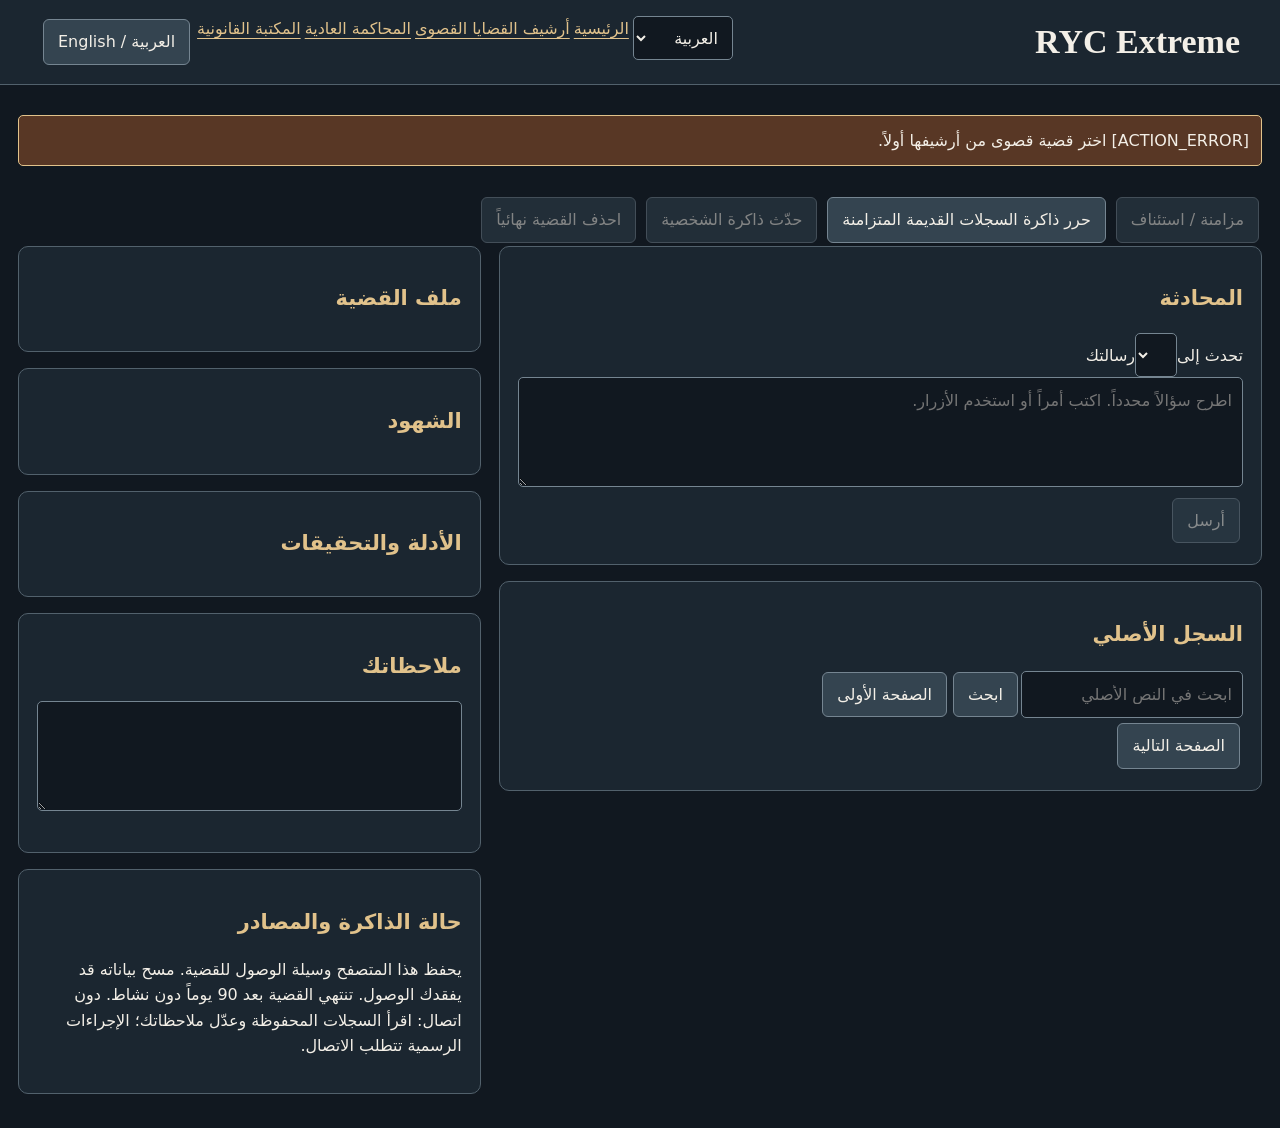
==== extreme.html @ a2f2ba57 "Add files via upload" ====
<!-- File name: extreme.html — dedicated Foundation terminal, isolated from Standard trials. -->
<!DOCTYPE html><html lang="ar" dir="rtl"><head><meta charset="utf-8"><meta name="viewport" content="width=device-width,initial-scale=1"><title>Extreme | Rest Your Case</title><meta name="theme-color" content="#111820"><link rel="manifest" href="manifest.json"><link rel="icon" href="icons/icon-192.png"><link rel="stylesheet" href="extreme.css?v=foundation-2"><script src="ryc-ar.js?v=foundation-2"></script><script src="ryc-i18n.js?v=foundation-2"></script></head>
<body class="extreme-terminal" data-no-i18n><header><h1 id="title">RYC Extreme</h1><nav><a href="index.html" data-en="Overview" data-ar="الرئيسية">Overview</a><a href="shelf.html?mode=extreme" data-en="Extreme archive" data-ar="أرشيف القضايا القصوى">Extreme archive</a><a href="game.html#terminal" data-en="Standard trial" data-ar="المحاكمة العادية">Standard trial</a><a href="library.html" data-en="Legal library" data-ar="المكتبة القانونية">Legal library</a><button id="language" type="button">العربية / English</button></nav></header>
<main><div id="notice" class="extreme-warning" role="status" hidden></div><div id="save-warning" class="extreme-warning" role="alert" hidden></div><div id="status" class="extreme-status"></div><div id="resume" class="extreme-warning" hidden></div><nav><button id="sync" data-en="Sync / Resume" data-ar="مزامنة / استئناف">Sync / Resume</button><button id="next" hidden></button><button id="prosecution" hidden data-en="Continue prosecution" data-ar="تابع قضية الادعاء">Continue prosecution</button><button id="cache" data-en="Free older synced cache" data-ar="حرر ذاكرة السجلات القديمة المتزامنة">Free older synced cache</button><button id="clerk" data-en="Refresh character memory" data-ar="حدّث ذاكرة الشخصية">Refresh character memory</button><button id="purge" data-en="Permanently delete case" data-ar="احذف القضية نهائياً">Permanently delete case</button></nav>
<div class="extreme-columns"><div><section><h2 data-en="Conversation" data-ar="المحادثة">Conversation</h2><p id="recipient-indicator"></p><div id="feed" class="extreme-feed" role="log" aria-live="polite"></div><form id="compose"><label for="recipient" data-en="Speak to" data-ar="تحدث إلى">Speak to</label><select id="recipient"></select><label for="message" data-en="Your message" data-ar="رسالتك">Your message</label><textarea id="message" maxlength="2400"></textarea><button id="send" data-en="Send" data-ar="أرسل">Send</button></form><div id="pending" hidden><p data-en="An action is awaiting recovery. Its text is preserved." data-ar="يوجد إجراء ينتظر الاستعادة. نصه محفوظ.">An action is awaiting recovery. Its text is preserved.</p><button id="retry" data-en="Check status / Retry same action" data-ar="تحقق / أعد الإجراء نفسه">Check status / Retry same action</button><button id="discard" data-en="Check and discard failed request" data-ar="تحقق وتجاهل الطلب الفاشل">Check and discard failed request</button></div></section>
<section><h2 data-en="Original record" data-ar="السجل الأصلي">Original record</h2><form id="history-search"><input id="query" maxlength="300" aria-label="Search original record"><button data-en="Search" data-ar="ابحث">Search</button><button id="reset-history" type="button" data-en="First page" data-ar="الصفحة الأولى">First page</button></form><div id="history"></div><button id="more" data-en="Next page" data-ar="الصفحة التالية">Next page</button></section></div>
<aside><section><h2 data-en="Case file" data-ar="ملف القضية">Case file</h2><div id="case-file"></div></section><section><h2 data-en="Witnesses" data-ar="الشهود">Witnesses</h2><div id="witnesses"></div></section><section><h2 data-en="Evidence & investigations" data-ar="الأدلة والتحقيقات">Evidence & investigations</h2><div id="evidence"></div><div id="leads"></div></section><section><h2 data-en="Personal notes" data-ar="ملاحظاتك">Personal notes</h2><textarea id="notes" maxlength="50000"></textarea><p id="notes-status" role="status"></p></section><section><h2 data-en="Memory / source status" data-ar="حالة الذاكرة والمصادر">Memory / source status</h2><div id="memory"></div><p data-en="Case access is saved in this browser. Clearing browser data can lose access. Server cases expire after 90 days without activity. Offline: read cached records and edit notes; official actions require connection." data-ar="يحفظ هذا المتصفح وسيلة الوصول للقضية. مسح بياناته قد يفقدك الوصول. تنتهي القضية بعد 90 يوماً دون نشاط. دون اتصال: اقرأ السجلات المحفوظة وعدّل ملاحظاتك؛ الإجراءات الرسمية تتطلب الاتصال.">Case access is saved in this browser.</p></section></aside></div></main>
<script src="ryc-request.js?v=foundation-2"></script><script src="extreme-store.js?v=foundation-2"></script><script src="extreme-client.js?v=foundation-2"></script><script src="extreme-browser-migration.js?v=foundation-2"></script><script src="extreme-archive.js?v=foundation-2"></script><script src="extreme-history.js?v=foundation-2"></script><script src="extreme-terminal.js?v=foundation-2"></script></body></html>
---- extreme.css ----
/* File name: extreme.css — Foundation terminal and archive, mobile and RTL. */
.extreme-terminal,.extreme-panel,.extreme-dialog{--bg:#111820;--panel:#1b2630;--gold:#e1c28b;--ink:#f3efe7;--muted:#b7c2ca;box-sizing:border-box;color:var(--ink);font:16px/1.6 system-ui,sans-serif;color-scheme:dark}
body.extreme-terminal{margin:0;background:#111820}
.extreme-terminal *, .extreme-panel *, .extreme-dialog *{box-sizing:border-box}
.extreme-terminal [hidden],.extreme-panel [hidden]{display:none!important}
.extreme-terminal header{display:flex;align-items:center;justify-content:space-between;gap:12px;padding:16px clamp(14px,4vw,40px);border-bottom:1px solid #52616c;background:#1b2630;flex-wrap:wrap}
.extreme-terminal a,.extreme-panel a{color:#e1c28b;text-underline-offset:4px}
.extreme-terminal main{max-width:1400px;margin:auto;padding:18px}
.extreme-terminal h1{font:600 clamp(24px,4vw,34px)/1.3 Georgia,serif;margin:0}
.extreme-terminal h2,.extreme-panel h2{color:#e1c28b;font-size:21px}
.extreme-terminal button,.extreme-panel button,.extreme-dialog button{font:inherit;min-height:44px;padding:9px 14px;background:#344450;border:1px solid #758591;color:#f3efe7;border-radius:6px;cursor:pointer;margin:3px}
.extreme-terminal button:disabled,.extreme-panel button:disabled,.extreme-dialog button:disabled{opacity:.5;cursor:not-allowed}
.extreme-terminal button:focus-visible,.extreme-panel button:focus-visible,.extreme-dialog button:focus-visible{outline:3px solid #e1c28b;outline-offset:3px}
.extreme-terminal input,.extreme-terminal select,.extreme-terminal textarea,.extreme-panel select,.extreme-dialog input{font:inherit;min-height:44px;padding:10px;background:#111820;border:1px solid #758591;border-radius:5px;color:#f3efe7;max-width:100%}
.extreme-terminal textarea{width:100%;min-height:110px;resize:vertical}
.extreme-status{display:flex;gap:16px;flex-wrap:wrap;color:#e1c28b;margin:14px 0}
.extreme-columns{display:grid;grid-template-columns:minmax(0,1.65fr) minmax(270px,1fr);gap:18px}
.extreme-terminal section,.extreme-panel{background:#1b2630;border:1px solid #52616c;border-radius:10px;padding:18px;margin-bottom:16px;overflow-wrap:anywhere}
.extreme-terminal nav{display:flex;flex-wrap:wrap;gap:4px}
.extreme-terminal small{display:block;color:#b7c2ca}
.extreme-feed{max-height:65vh;overflow:auto;overscroll-behavior:contain}
.extreme-event{padding:14px 0;border-bottom:1px solid #52616c;white-space:pre-wrap}
.extreme-event p{margin:8px 0}
.extreme-terminal details{border-bottom:1px solid #52616c;padding:12px 0}
.extreme-terminal summary{cursor:pointer;font-weight:600;color:#e1c28b;min-height:44px}
.extreme-warning{background:#583725;border:1px solid #e1c28b;padding:12px;border-radius:5px;white-space:pre-wrap;margin:12px 0}
.extreme-dialog{background:#1b2630;border:1px solid #e1c28b;border-radius:10px;padding:24px;width:min(520px,calc(100vw - 24px));max-height:90dvh;overflow:auto}
.extreme-dialog::backdrop{background:#000b}
.extreme-dialog p{white-space:pre-wrap;overflow-wrap:anywhere}
.extreme-dialog label,.extreme-dialog input{display:block;width:100%;margin:10px 0}
.extreme-case-card{padding:16px;margin:12px 0;border:1px solid #758591;border-radius:6px}
.extreme-case-card p{white-space:pre-wrap}
.extreme-panel{max-width:1160px;margin:0 auto 40px}
@media(max-width:780px){.extreme-columns{grid-template-columns:minmax(0,1fr)}.extreme-terminal main{padding:10px}.extreme-terminal section{padding:14px}.extreme-feed{max-height:50vh}.extreme-panel{margin-inline:10px}}

#standard-generation{display:flex;flex-wrap:wrap;gap:10px}#standard-generation h2,#standard-generation p{flex-basis:100%}#standard-generation select{max-width:100%;min-height:44px;padding:8px}
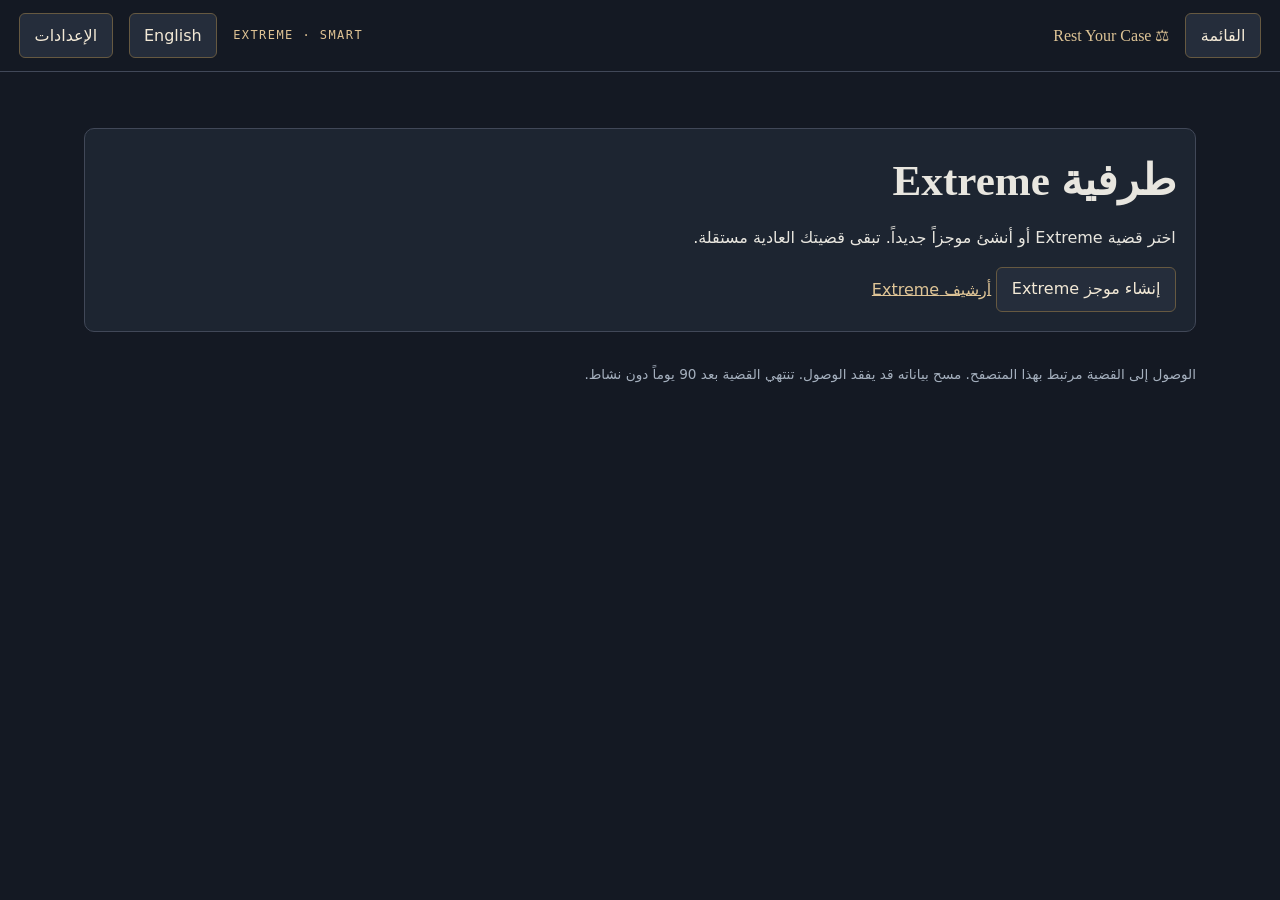
==== commit 7fd8aeb4: "Add files via upload" ====
--- a/extreme.html
+++ b/extreme.html
@@ -1,8 +1,89 @@
-<!-- File name: extreme.html — dedicated Foundation terminal, isolated from Standard trials. -->
-<!DOCTYPE html><html lang="ar" dir="rtl"><head><meta charset="utf-8"><meta name="viewport" content="width=device-width,initial-scale=1"><title>Extreme | Rest Your Case</title><meta name="theme-color" content="#111820"><link rel="manifest" href="manifest.json"><link rel="icon" href="icons/icon-192.png"><link rel="stylesheet" href="extreme.css?v=foundation-2"><script src="ryc-ar.js?v=foundation-2"></script><script src="ryc-i18n.js?v=foundation-2"></script></head>
-<body class="extreme-terminal" data-no-i18n><header><h1 id="title">RYC Extreme</h1><nav><a href="index.html" data-en="Overview" data-ar="الرئيسية">Overview</a><a href="shelf.html?mode=extreme" data-en="Extreme archive" data-ar="أرشيف القضايا القصوى">Extreme archive</a><a href="game.html#terminal" data-en="Standard trial" data-ar="المحاكمة العادية">Standard trial</a><a href="library.html" data-en="Legal library" data-ar="المكتبة القانونية">Legal library</a><button id="language" type="button">العربية / English</button></nav></header>
-<main><div id="notice" class="extreme-warning" role="status" hidden></div><div id="save-warning" class="extreme-warning" role="alert" hidden></div><div id="status" class="extreme-status"></div><div id="resume" class="extreme-warning" hidden></div><nav><button id="sync" data-en="Sync / Resume" data-ar="مزامنة / استئناف">Sync / Resume</button><button id="next" hidden></button><button id="prosecution" hidden data-en="Continue prosecution" data-ar="تابع قضية الادعاء">Continue prosecution</button><button id="cache" data-en="Free older synced cache" data-ar="حرر ذاكرة السجلات القديمة المتزامنة">Free older synced cache</button><button id="clerk" data-en="Refresh character memory" data-ar="حدّث ذاكرة الشخصية">Refresh character memory</button><button id="purge" data-en="Permanently delete case" data-ar="احذف القضية نهائياً">Permanently delete case</button></nav>
-<div class="extreme-columns"><div><section><h2 data-en="Conversation" data-ar="المحادثة">Conversation</h2><p id="recipient-indicator"></p><div id="feed" class="extreme-feed" role="log" aria-live="polite"></div><form id="compose"><label for="recipient" data-en="Speak to" data-ar="تحدث إلى">Speak to</label><select id="recipient"></select><label for="message" data-en="Your message" data-ar="رسالتك">Your message</label><textarea id="message" maxlength="2400"></textarea><button id="send" data-en="Send" data-ar="أرسل">Send</button></form><div id="pending" hidden><p data-en="An action is awaiting recovery. Its text is preserved." data-ar="يوجد إجراء ينتظر الاستعادة. نصه محفوظ.">An action is awaiting recovery. Its text is preserved.</p><button id="retry" data-en="Check status / Retry same action" data-ar="تحقق / أعد الإجراء نفسه">Check status / Retry same action</button><button id="discard" data-en="Check and discard failed request" data-ar="تحقق وتجاهل الطلب الفاشل">Check and discard failed request</button></div></section>
-<section><h2 data-en="Original record" data-ar="السجل الأصلي">Original record</h2><form id="history-search"><input id="query" maxlength="300" aria-label="Search original record"><button data-en="Search" data-ar="ابحث">Search</button><button id="reset-history" type="button" data-en="First page" data-ar="الصفحة الأولى">First page</button></form><div id="history"></div><button id="more" data-en="Next page" data-ar="الصفحة التالية">Next page</button></section></div>
-<aside><section><h2 data-en="Case file" data-ar="ملف القضية">Case file</h2><div id="case-file"></div></section><section><h2 data-en="Witnesses" data-ar="الشهود">Witnesses</h2><div id="witnesses"></div></section><section><h2 data-en="Evidence & investigations" data-ar="الأدلة والتحقيقات">Evidence & investigations</h2><div id="evidence"></div><div id="leads"></div></section><section><h2 data-en="Personal notes" data-ar="ملاحظاتك">Personal notes</h2><textarea id="notes" maxlength="50000"></textarea><p id="notes-status" role="status"></p></section><section><h2 data-en="Memory / source status" data-ar="حالة الذاكرة والمصادر">Memory / source status</h2><div id="memory"></div><p data-en="Case access is saved in this browser. Clearing browser data can lose access. Server cases expire after 90 days without activity. Offline: read cached records and edit notes; official actions require connection." data-ar="يحفظ هذا المتصفح وسيلة الوصول للقضية. مسح بياناته قد يفقدك الوصول. تنتهي القضية بعد 90 يوماً دون نشاط. دون اتصال: اقرأ السجلات المحفوظة وعدّل ملاحظاتك؛ الإجراءات الرسمية تتطلب الاتصال.">Case access is saved in this browser.</p></section></aside></div></main>
-<script src="ryc-request.js?v=foundation-2"></script><script src="extreme-store.js?v=foundation-2"></script><script src="extreme-client.js?v=foundation-2"></script><script src="extreme-browser-migration.js?v=foundation-2"></script><script src="extreme-archive.js?v=foundation-2"></script><script src="extreme-history.js?v=foundation-2"></script><script src="extreme-terminal.js?v=foundation-2"></script></body></html>
+<!-- File name: extreme.html -->
+<!DOCTYPE html>
+<html lang="en" dir="ltr">
+<head>
+  <meta charset="utf-8">
+  <meta name="viewport" content="width=device-width,initial-scale=1">
+  <meta name="theme-color" content="#141923">
+  <title>Extreme · Rest Your Case</title>
+  <link rel="icon" href="icons/icon-192.png">
+  <link rel="stylesheet" href="extreme.css?v=foundation-2">
+  <script defer src="extreme.js?v=foundation-2"></script>
+</head>
+<body class="extreme-app" data-extreme="terminal">
+  <header class="ex-topbar">
+    <button type="button" id="ex-menu" aria-expanded="false" aria-controls="ex-sidebar" data-ex-label="Menu">Menu</button>
+    <a href="index.html">⚖ Rest Your Case</a>
+    <span class="ex-badge">EXTREME · SMART</span>
+    <button type="button" id="ex-language" aria-label="Change language">العربية</button>
+    <button type="button" id="ex-settings" data-ex-label="Settings">Settings</button>
+  </header>
+  <div id="ex-backdrop" class="ex-backdrop" hidden></div>
+  <aside id="ex-sidebar" class="ex-sidebar" hidden aria-label="Navigation">
+    <button type="button" id="ex-menu-close" data-ex-label="Close menu">Close menu</button>
+    <nav>
+      <a href="index.html" data-ex-label="Overview">Overview</a>
+      <a href="game.html#terminal" data-ex-label="Standard terminal">Standard terminal</a>
+      <a href="extreme.html" aria-current="page" data-ex-label="Extreme terminal">Extreme terminal</a>
+      <a href="shelf.html?mode=standard" data-ex-label="Standard archive">Standard archive</a>
+      <a href="shelf.html?mode=extreme" data-ex-label="Extreme archive">Extreme archive</a>
+      <a href="library.html" data-ex-label="Legal library">Legal library</a>
+      <button type="button" id="ex-sidebar-generate" data-ex-label="Generate Extreme brief">Generate Extreme brief</button>
+    </nav>
+  </aside>
+  <main class="ex-shell">
+    <div id="ex-warning" class="ex-warning" role="alert" hidden></div>
+    <div id="ex-status" class="ex-status" role="status" aria-live="polite"></div>
+    <section id="ex-empty" class="ex-card" hidden>
+      <h1 data-ex-label="Extreme terminal">Extreme terminal</h1>
+      <p data-ex-label="Choose an Extreme case or generate a new brief. Your Standard case stays independent.">Choose an Extreme case or generate a new brief. Your Standard case stays independent.</p>
+      <button type="button" id="ex-empty-generate" data-ex-label="Generate Extreme brief">Generate Extreme brief</button>
+      <a href="shelf.html?mode=extreme" data-ex-label="Extreme archive">Extreme archive</a>
+    </section>
+    <section id="ex-terminal" hidden>
+      <div class="ex-heading"><div><p class="ex-eyebrow">EXTREME / FOUNDATION</p><h1 id="ex-title"></h1><p id="ex-hud"></p></div>
+        <div class="ex-actions"><button type="button" id="ex-sync" data-ex-label="Sync">Sync</button><button type="button" id="ex-generate" data-ex-label="Generate brief">Generate brief</button><button type="button" id="ex-purge" class="ex-danger" data-ex-label="Purge case">Purge case</button></div>
+      </div>
+      <div id="ex-return" class="ex-card" hidden></div>
+      <nav class="ex-tabs" aria-label="Case panels">
+        <button type="button" data-ex-tab="court" aria-pressed="true" data-ex-label="Court">Court</button>
+        <button type="button" data-ex-tab="case" aria-pressed="false" data-ex-label="Case">Case</button>
+        <button type="button" data-ex-tab="evidence" aria-pressed="false" data-ex-label="Evidence">Evidence</button>
+        <button type="button" data-ex-tab="witnesses" aria-pressed="false" data-ex-label="Witnesses">Witnesses</button>
+        <button type="button" data-ex-tab="archive" aria-pressed="false" data-ex-label="Archive">Archive</button>
+        <button type="button" data-ex-tab="notes" aria-pressed="false" data-ex-label="Notes">Notes</button>
+        <button type="button" data-ex-tab="consultation" aria-pressed="false" data-ex-label="Consultation">Consultation</button>
+      </nav>
+      <section data-ex-panel="court">
+        <div class="ex-card ex-court-controls"><span id="ex-stand"></span><div id="ex-phase-buttons" class="ex-actions"></div></div>
+        <div id="ex-pending" class="ex-warning" hidden></div>
+        <div id="ex-exchanges" class="ex-exchanges" aria-live="polite"></div>
+      </section>
+      <section data-ex-panel="case" hidden><div id="ex-case" class="ex-card"></div><div id="ex-leads" class="ex-grid"></div><div id="ex-verdict" class="ex-card" hidden></div></section>
+      <section data-ex-panel="evidence" hidden><div id="ex-evidence" class="ex-grid"></div></section>
+      <section data-ex-panel="witnesses" hidden><div id="ex-witnesses" class="ex-grid"></div></section>
+      <section data-ex-panel="archive" hidden>
+        <form id="ex-search" class="ex-actions"><label><span data-ex-label="Search original records">Search original records</span><input id="ex-query" type="search" maxlength="2400"></label>
+          <label><span data-ex-label="Actor">Actor</span><select id="ex-search-actor"><option value="">All</option></select></label>
+          <label><span data-ex-label="Exhibit ID">Exhibit ID</span><input id="ex-search-exhibit" placeholder="E01" maxlength="3" dir="ltr"></label>
+          <button type="submit" data-ex-label="Search">Search</button></form>
+        <div id="ex-archive" class="ex-exchanges"></div><button type="button" id="ex-more" data-ex-label="Load more">Load more</button>
+      </section>
+      <section data-ex-panel="notes" hidden><div class="ex-card"><label for="ex-notes" data-ex-label="Private defense notes">Private defense notes</label>
+        <textarea id="ex-notes" rows="14"></textarea><p id="ex-note-status" role="status"></p>
+        <button type="button" id="ex-clear-cache" data-ex-label="Discard synced event cache">Discard synced event cache</button></div></section>
+      <section data-ex-panel="consultation" hidden><div class="ex-card"><p data-ex-label="Partner consultation and Diaz advice cost 0 AP. Investigations use the listed lead cost.">Partner consultation and Diaz advice cost 0 AP. Investigations use the listed lead cost.</p>
+        <button type="button" data-ex-recipient="PARTNER" data-ex-label="Senior Partner">Senior Partner</button><button type="button" data-ex-recipient="DIAZ" data-ex-label="Diaz">Diaz</button>
+        <button type="button" id="ex-refresh-memory" data-ex-label="Refresh Clerk memory">Refresh Clerk memory</button><div id="ex-memory"></div></div></section>
+      <form id="ex-compose" class="ex-card ex-compose">
+        <label for="ex-recipient" data-ex-label="Recipient">Recipient</label><select id="ex-recipient"></select><p id="ex-channel"></p>
+        <label for="ex-message" data-ex-label="Your message">Your message</label><textarea id="ex-message" maxlength="2400" rows="3"></textarea>
+        <div class="ex-actions"><button type="submit" id="ex-send" data-ex-label="Send">Send</button><span id="ex-engine" class="ex-muted">Smart · four-model cascade</span></div>
+      </form>
+    </section>
+    <p class="ex-footnote" data-ex-label="Case access belongs to this browser. Clearing browser data can lose access. Cases expire after 90 inactive days.">Case access belongs to this browser. Clearing browser data can lose access. Cases expire after 90 inactive days.</p>
+  </main>
+  <dialog id="ex-dialog" class="ex-dialog"><div id="ex-dialog-content"></div></dialog>
+  <noscript>Enable JavaScript to use the Extreme terminal.</noscript>
+</body>
+</html>
--- a/extreme.css
+++ b/extreme.css
@@ -1,36 +1,61 @@
-/* File name: extreme.css — Foundation terminal and archive, mobile and RTL. */
-.extreme-terminal,.extreme-panel,.extreme-dialog{--bg:#111820;--panel:#1b2630;--gold:#e1c28b;--ink:#f3efe7;--muted:#b7c2ca;box-sizing:border-box;color:var(--ink);font:16px/1.6 system-ui,sans-serif;color-scheme:dark}
-body.extreme-terminal{margin:0;background:#111820}
-.extreme-terminal *, .extreme-panel *, .extreme-dialog *{box-sizing:border-box}
-.extreme-terminal [hidden],.extreme-panel [hidden]{display:none!important}
-.extreme-terminal header{display:flex;align-items:center;justify-content:space-between;gap:12px;padding:16px clamp(14px,4vw,40px);border-bottom:1px solid #52616c;background:#1b2630;flex-wrap:wrap}
-.extreme-terminal a,.extreme-panel a{color:#e1c28b;text-underline-offset:4px}
-.extreme-terminal main{max-width:1400px;margin:auto;padding:18px}
-.extreme-terminal h1{font:600 clamp(24px,4vw,34px)/1.3 Georgia,serif;margin:0}
-.extreme-terminal h2,.extreme-panel h2{color:#e1c28b;font-size:21px}
-.extreme-terminal button,.extreme-panel button,.extreme-dialog button{font:inherit;min-height:44px;padding:9px 14px;background:#344450;border:1px solid #758591;color:#f3efe7;border-radius:6px;cursor:pointer;margin:3px}
-.extreme-terminal button:disabled,.extreme-panel button:disabled,.extreme-dialog button:disabled{opacity:.5;cursor:not-allowed}
-.extreme-terminal button:focus-visible,.extreme-panel button:focus-visible,.extreme-dialog button:focus-visible{outline:3px solid #e1c28b;outline-offset:3px}
-.extreme-terminal input,.extreme-terminal select,.extreme-terminal textarea,.extreme-panel select,.extreme-dialog input{font:inherit;min-height:44px;padding:10px;background:#111820;border:1px solid #758591;border-radius:5px;color:#f3efe7;max-width:100%}
-.extreme-terminal textarea{width:100%;min-height:110px;resize:vertical}
-.extreme-status{display:flex;gap:16px;flex-wrap:wrap;color:#e1c28b;margin:14px 0}
-.extreme-columns{display:grid;grid-template-columns:minmax(0,1.65fr) minmax(270px,1fr);gap:18px}
-.extreme-terminal section,.extreme-panel{background:#1b2630;border:1px solid #52616c;border-radius:10px;padding:18px;margin-bottom:16px;overflow-wrap:anywhere}
-.extreme-terminal nav{display:flex;flex-wrap:wrap;gap:4px}
-.extreme-terminal small{display:block;color:#b7c2ca}
-.extreme-feed{max-height:65vh;overflow:auto;overscroll-behavior:contain}
-.extreme-event{padding:14px 0;border-bottom:1px solid #52616c;white-space:pre-wrap}
-.extreme-event p{margin:8px 0}
-.extreme-terminal details{border-bottom:1px solid #52616c;padding:12px 0}
-.extreme-terminal summary{cursor:pointer;font-weight:600;color:#e1c28b;min-height:44px}
-.extreme-warning{background:#583725;border:1px solid #e1c28b;padding:12px;border-radius:5px;white-space:pre-wrap;margin:12px 0}
-.extreme-dialog{background:#1b2630;border:1px solid #e1c28b;border-radius:10px;padding:24px;width:min(520px,calc(100vw - 24px));max-height:90dvh;overflow:auto}
-.extreme-dialog::backdrop{background:#000b}
-.extreme-dialog p{white-space:pre-wrap;overflow-wrap:anywhere}
-.extreme-dialog label,.extreme-dialog input{display:block;width:100%;margin:10px 0}
-.extreme-case-card{padding:16px;margin:12px 0;border:1px solid #758591;border-radius:6px}
-.extreme-case-card p{white-space:pre-wrap}
-.extreme-panel{max-width:1160px;margin:0 auto 40px}
-@media(max-width:780px){.extreme-columns{grid-template-columns:minmax(0,1fr)}.extreme-terminal main{padding:10px}.extreme-terminal section{padding:14px}.extreme-feed{max-height:50vh}.extreme-panel{margin-inline:10px}}
-
-#standard-generation{display:flex;flex-wrap:wrap;gap:10px}#standard-generation h2,#standard-generation p{flex-basis:100%}#standard-generation select{max-width:100%;min-height:44px;padding:8px}
+/* File name: extreme.css — scoped Foundation terminal and archive controls. */
+.extreme-app { margin: 0; color: #e8e6df; background: #141923; font: 16px/1.6 system-ui, sans-serif; color-scheme: dark; }
+.extreme-app *, .ex-archive-shell *, .ex-dialog * { box-sizing: border-box; }
+.extreme-app [hidden], .ex-archive-shell [hidden], .ex-dialog [hidden] { display: none !important; }
+.extreme-app a, .ex-archive-shell a { color: #dec496; }
+.extreme-app button, .ex-archive-shell button, .ex-dialog button { cursor: pointer; padding: .55rem .9rem; border: 1px solid #665941; border-radius: 6px; background: #252d3b; color: #f3e9d6; font: inherit; }
+.extreme-app button:hover, .ex-archive-shell button:hover, .ex-dialog button:hover { border-color: #ddc08d; background: #303b4a; }
+.extreme-app button:disabled, .ex-archive-shell button:disabled, .ex-dialog button:disabled { opacity: .5; cursor: wait; }
+.extreme-app :focus-visible, .ex-archive-shell :focus-visible, .ex-dialog :focus-visible { outline: 3px solid #e2c58c; outline-offset: 3px; }
+.extreme-app input, .extreme-app select, .extreme-app textarea, .ex-dialog input, .ex-dialog select, .ex-archive-shell input { display: block; width: 100%; padding: .6rem; border: 1px solid #4b5360; border-radius: 6px; background: #111720; color: #f4f1ea; font: inherit; }
+.extreme-app textarea { resize: vertical; }
+.extreme-app h1 { font: 600 clamp(1.6rem, 4vw, 2.7rem)/1.3 Georgia, serif; margin: .3rem 0 .7rem; }
+.extreme-app h2, .extreme-app h3 { color: #e4cca3; }
+.ex-topbar { display: flex; align-items: center; gap: 1rem; padding: .8rem 1.2rem; border-bottom: 1px solid #414858; flex-wrap: wrap; }
+.ex-topbar a { margin-inline-end: auto; font-family: Georgia, serif; text-decoration: none; }
+.ex-badge, .ex-eyebrow { color: #dfc394; font: 12px/1.4 ui-monospace, monospace; letter-spacing: .12em; }
+.ex-shell { max-width: 1160px; margin: auto; padding: 1.5rem; }
+.ex-heading { display: flex; justify-content: space-between; align-items: center; flex-wrap: wrap; gap: 1rem; margin: 1rem 0; }
+.ex-actions { display: flex; align-items: center; gap: .6rem; flex-wrap: wrap; }
+.ex-actions label { flex: 1 1 160px; }
+.ex-card { background: #1d2531; border: 1px solid #414858; border-radius: 10px; padding: 1.2rem; margin-bottom: 1rem; }
+.ex-card p { white-space: pre-wrap; overflow-wrap: anywhere; }
+.ex-grid { display: grid; grid-template-columns: repeat(auto-fit, minmax(min(100%, 300px), 1fr)); gap: 1rem; }
+.ex-tabs { display: flex; gap: .5rem; overflow-x: auto; padding: .6rem 0 1rem; }
+.ex-tabs button { white-space: nowrap; }
+.ex-tabs button[aria-pressed=true], .ex-mode-tabs button[aria-pressed=true] { background: #5b4a30; border-color: #dec496; }
+.ex-exchanges { max-width: 960px; margin: auto; }
+.ex-event { border-inline-start: 3px solid #626a77; padding: .8rem 1rem; margin: .8rem 0; background: #1b222d; border-radius: 4px; }
+.ex-event[data-speaker=DEFENSE] { border-color: #9aaabe; }
+.ex-event[data-speaker=JUDGE] { border-color: #dec496; }
+.ex-event p { margin: .5rem 0; white-space: pre-wrap; overflow-wrap: anywhere; }
+.ex-event small { color: #a9b4c4; }
+.ex-event a { font-size: .75rem; overflow-wrap: anywhere; }
+.ex-compose { margin-top: 1.5rem; display: grid; gap: .6rem; }
+.ex-compose select { max-width: 400px; }
+.ex-court-controls { display: flex; justify-content: space-between; gap: 1rem; flex-wrap: wrap; }
+.ex-warning { padding: 1rem; border: 1px solid #dfb772; color: #ffe2ad; background: #352a1d; border-radius: 6px; margin-bottom: 1rem; white-space: pre-wrap; overflow-wrap: anywhere; }
+.ex-status { color: #bacbdd; min-height: 1.5rem; margin-bottom: .5rem; }
+.ex-muted, .ex-footnote { color: #a4afbd; font-size: .85rem; }
+.ex-footnote { margin-top: 2rem; }
+.ex-danger { color: #f7b5b1 !important; border-color: #ae706c !important; }
+.ex-sidebar { position: fixed; inset-block: 0; inset-inline-start: 0; width: min(85vw, 310px); background: #1c2430; border-inline-end: 1px solid #79715e; z-index: 101; padding: 1.3rem; overflow-y: auto; }
+.ex-sidebar nav { display: grid; gap: .6rem; margin-top: 2rem; }
+.ex-sidebar a { padding: .75rem; text-decoration: none; border-radius: 6px; }
+.ex-sidebar a:hover { background: #303b4a; }
+.ex-backdrop { position: fixed; inset: 0; background: #000a; z-index: 100; }
+.ex-dialog { color: #eee8dd; background: #1d2531; border: 1px solid #8d7857; border-radius: 12px; width: min(94vw, 680px); max-height: 90vh; padding: 1.5rem; font: 16px/1.6 system-ui, sans-serif; }
+.ex-dialog::backdrop { background: #000b; }
+.ex-dialog h2 { color: #e4cca3; }
+.ex-dialog label { display: block; margin: .8rem 0; }
+.ex-dialog .ex-actions { margin-top: 1.5rem; }
+.ex-dialog p { white-space: pre-wrap; }
+.ex-archive-shell { padding: 1rem 0; color: #e8e6df; }
+.ex-mode-tabs { display: flex; gap: .7rem; margin-bottom: 1rem; }
+.ex-archive-shell .ex-grid { margin-top: 1rem; }
+.ex-archive-shell h2 { font-family: Georgia, serif; color: #e4cca3; }
+.ex-id { direction: ltr; unicode-bidi: isolate; font-family: ui-monospace, monospace; }
+@media (max-width: 600px) { .ex-shell { padding: .8rem; } .ex-topbar { gap: .5rem; padding: .6rem; } .ex-badge { display: none; } .ex-card { padding: .9rem; } .ex-actions button { flex-grow: 1; } }
+@media (prefers-reduced-motion: reduce) { .extreme-app * { scroll-behavior: auto; } }
+.extreme-app h1, .ex-card h2, .ex-card h3 { overflow-wrap: anywhere; }
+.ex-event button { max-width: 100%; overflow-wrap: anywhere; text-align: start; }
